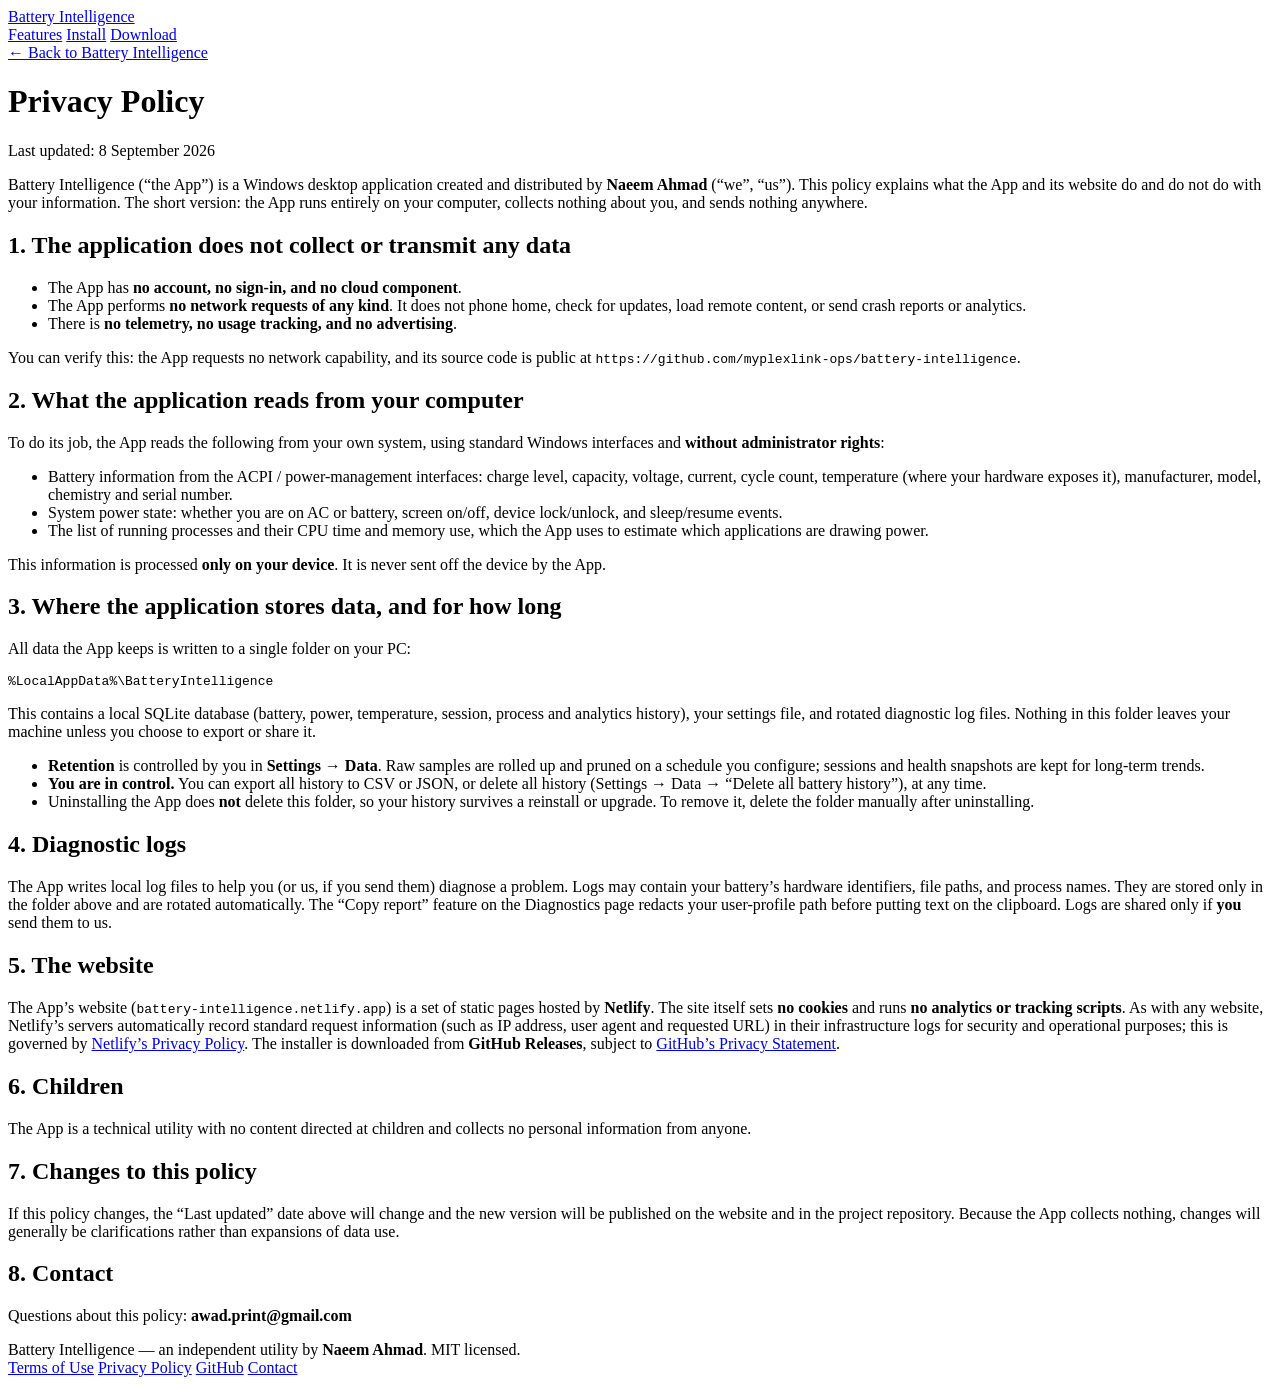
==== website/privacy.html @ 2f097883 "Branding (Naeem Ahmad), legal docs, marketing website - New app icon from branding/Battery_Intellige" ====
<!doctype html>
<html lang="en">
<head>
<meta charset="utf-8">
<meta name="viewport" content="width=device-width, initial-scale=1">
<title>Privacy Policy — Battery Intelligence</title>
<meta name="robots" content="all">
<link rel="icon" href="/favicon.ico" sizes="any">
<link rel="icon" type="image/png" href="/icon-192.png">
<link rel="stylesheet" href="/styles.css">
</head>
<body>
<header class="site-header">
  <div class="wrap">
    <a class="brand" href="/"><img src="/icon-192.png" alt="">Battery Intelligence</a>
    <nav class="nav-links">
      <a href="/#features">Features</a>
      <a href="/#install">Install</a>
      <a class="nav-cta" href="/#download">Download</a>
    </nav>
  </div>
</header>
<main class="doc">
  <div class="wrap">
    <a class="back-link" href="/">&larr; Back to Battery Intelligence</a>
    <h1>Privacy Policy</h1>
    <p class="updated">Last updated: 8 September 2026</p>
<p>Battery Intelligence (&ldquo;the App&rdquo;) is a Windows desktop application created and
distributed by <strong>Naeem Ahmad</strong> (&ldquo;we&rdquo;, &ldquo;us&rdquo;). This policy explains what the App
and its website do and do not do with your information. The short version: the
App runs entirely on your computer, collects nothing about you, and sends
nothing anywhere.</p>
<h2>1. The application does not collect or transmit any data</h2>
<ul>
<li>The App has <strong>no account, no sign-in, and no cloud component</strong>.</li>
<li>The App performs <strong>no network requests of any kind</strong>. It does not phone home,
  check for updates, load remote content, or send crash reports or analytics.</li>
<li>There is <strong>no telemetry, no usage tracking, and no advertising</strong>.</li>
</ul>
<p>You can verify this: the App requests no network capability, and its source code
is public at
<code>https://github.com/myplexlink-ops/battery-intelligence</code>.</p>
<h2>2. What the application reads from your computer</h2>
<p>To do its job, the App reads the following from your own system, using standard
Windows interfaces and <strong>without administrator rights</strong>:</p>
<ul>
<li>Battery information from the ACPI / power-management interfaces: charge level,
  capacity, voltage, current, cycle count, temperature (where your hardware
  exposes it), manufacturer, model, chemistry and serial number.</li>
<li>System power state: whether you are on AC or battery, screen on/off, device
  lock/unlock, and sleep/resume events.</li>
<li>The list of running processes and their CPU time and memory use, which the App
  uses to estimate which applications are drawing power.</li>
</ul>
<p>This information is processed <strong>only on your device</strong>. It is never sent off the
device by the App.</p>
<h2>3. Where the application stores data, and for how long</h2>
<p>All data the App keeps is written to a single folder on your PC:</p>
<pre><code>%LocalAppData%\BatteryIntelligence
</code></pre>
<p>This contains a local SQLite database (battery, power, temperature, session,
process and analytics history), your settings file, and rotated diagnostic log
files. Nothing in this folder leaves your machine unless you choose to export or
share it.</p>
<ul>
<li><strong>Retention</strong> is controlled by you in <strong>Settings → Data</strong>. Raw samples are
  rolled up and pruned on a schedule you configure; sessions and health
  snapshots are kept for long-term trends.</li>
<li><strong>You are in control.</strong> You can export all history to CSV or JSON, or delete
  all history (Settings → Data → &ldquo;Delete all battery history&rdquo;), at any time.</li>
<li>Uninstalling the App does <strong>not</strong> delete this folder, so your history survives
  a reinstall or upgrade. To remove it, delete the folder manually after
  uninstalling.</li>
</ul>
<h2>4. Diagnostic logs</h2>
<p>The App writes local log files to help you (or us, if you send them) diagnose a
problem. Logs may contain your battery&rsquo;s hardware identifiers, file paths, and
process names. They are stored only in the folder above and are rotated
automatically. The &ldquo;Copy report&rdquo; feature on the Diagnostics page redacts your
user-profile path before putting text on the clipboard. Logs are shared only if
<strong>you</strong> send them to us.</p>
<h2>5. The website</h2>
<p>The App&rsquo;s website (<code>battery-intelligence.netlify.app</code>) is a set of static pages
hosted by <strong>Netlify</strong>. The site itself sets <strong>no cookies</strong> and runs <strong>no
analytics or tracking scripts</strong>. As with any website, Netlify&rsquo;s servers
automatically record standard request information (such as IP address, user
agent and requested URL) in their infrastructure logs for security and
operational purposes; this is governed by
<a href="https://www.netlify.com/privacy/">Netlify&rsquo;s Privacy Policy</a>. The installer is
downloaded from <strong>GitHub Releases</strong>, subject to
<a href="https://docs.github.com/site-policy/privacy-policies/github-privacy-statement">GitHub&rsquo;s Privacy Statement</a>.</p>
<h2>6. Children</h2>
<p>The App is a technical utility with no content directed at children and collects
no personal information from anyone.</p>
<h2>7. Changes to this policy</h2>
<p>If this policy changes, the &ldquo;Last updated&rdquo; date above will change and the new
version will be published on the website and in the project repository.
Because the App collects nothing, changes will generally be clarifications
rather than expansions of data use.</p>
<h2>8. Contact</h2>
<p>Questions about this policy: <strong>awad.print@gmail.com</strong></p>
  </div>
</main>
<footer class="site-footer">
  <div class="wrap">
    <div>Battery Intelligence &mdash; an independent utility by <strong>Naeem Ahmad</strong>. MIT licensed.</div>
    <div class="foot-links">
      <a href="/terms.html">Terms of Use</a>
      <a href="/privacy.html">Privacy Policy</a>
      <a href="https://github.com/myplexlink-ops/battery-intelligence">GitHub</a>
      <a href="mailto:awad.print@gmail.com">Contact</a>
    </div>
  </div>
</footer>
</body>
</html>
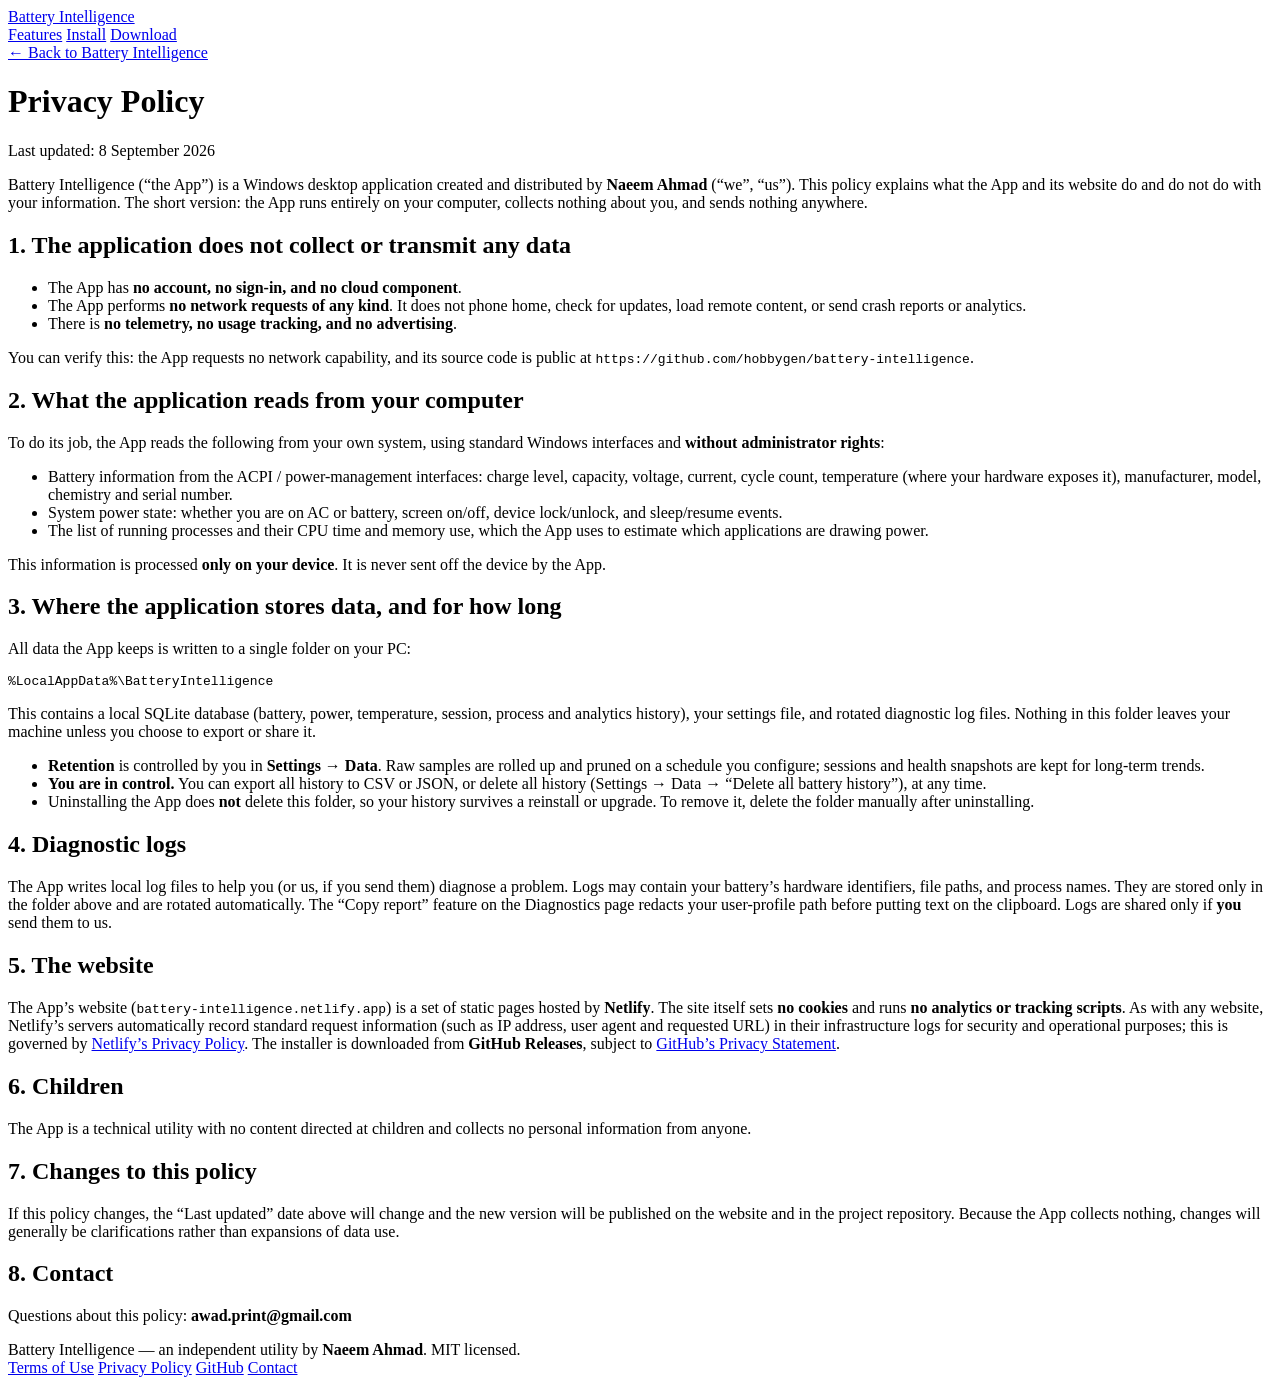
==== commit ec5c4499: "Update GitHub URLs for username rename myplexlink-ops -> hobbygen All repo/release/badge links now p" ====
--- a/website/privacy.html
+++ b/website/privacy.html
@@ -39,7 +39,7 @@
 </ul>
 <p>You can verify this: the App requests no network capability, and its source code
 is public at
-<code>https://github.com/myplexlink-ops/battery-intelligence</code>.</p>
+<code>https://github.com/hobbygen/battery-intelligence</code>.</p>
 <h2>2. What the application reads from your computer</h2>
 <p>To do its job, the App reads the following from your own system, using standard
 Windows interfaces and <strong>without administrator rights</strong>:</p>
@@ -107,7 +107,7 @@
     <div class="foot-links">
       <a href="/terms.html">Terms of Use</a>
       <a href="/privacy.html">Privacy Policy</a>
-      <a href="https://github.com/myplexlink-ops/battery-intelligence">GitHub</a>
+      <a href="https://github.com/hobbygen/battery-intelligence">GitHub</a>
       <a href="mailto:awad.print@gmail.com">Contact</a>
     </div>
   </div>
